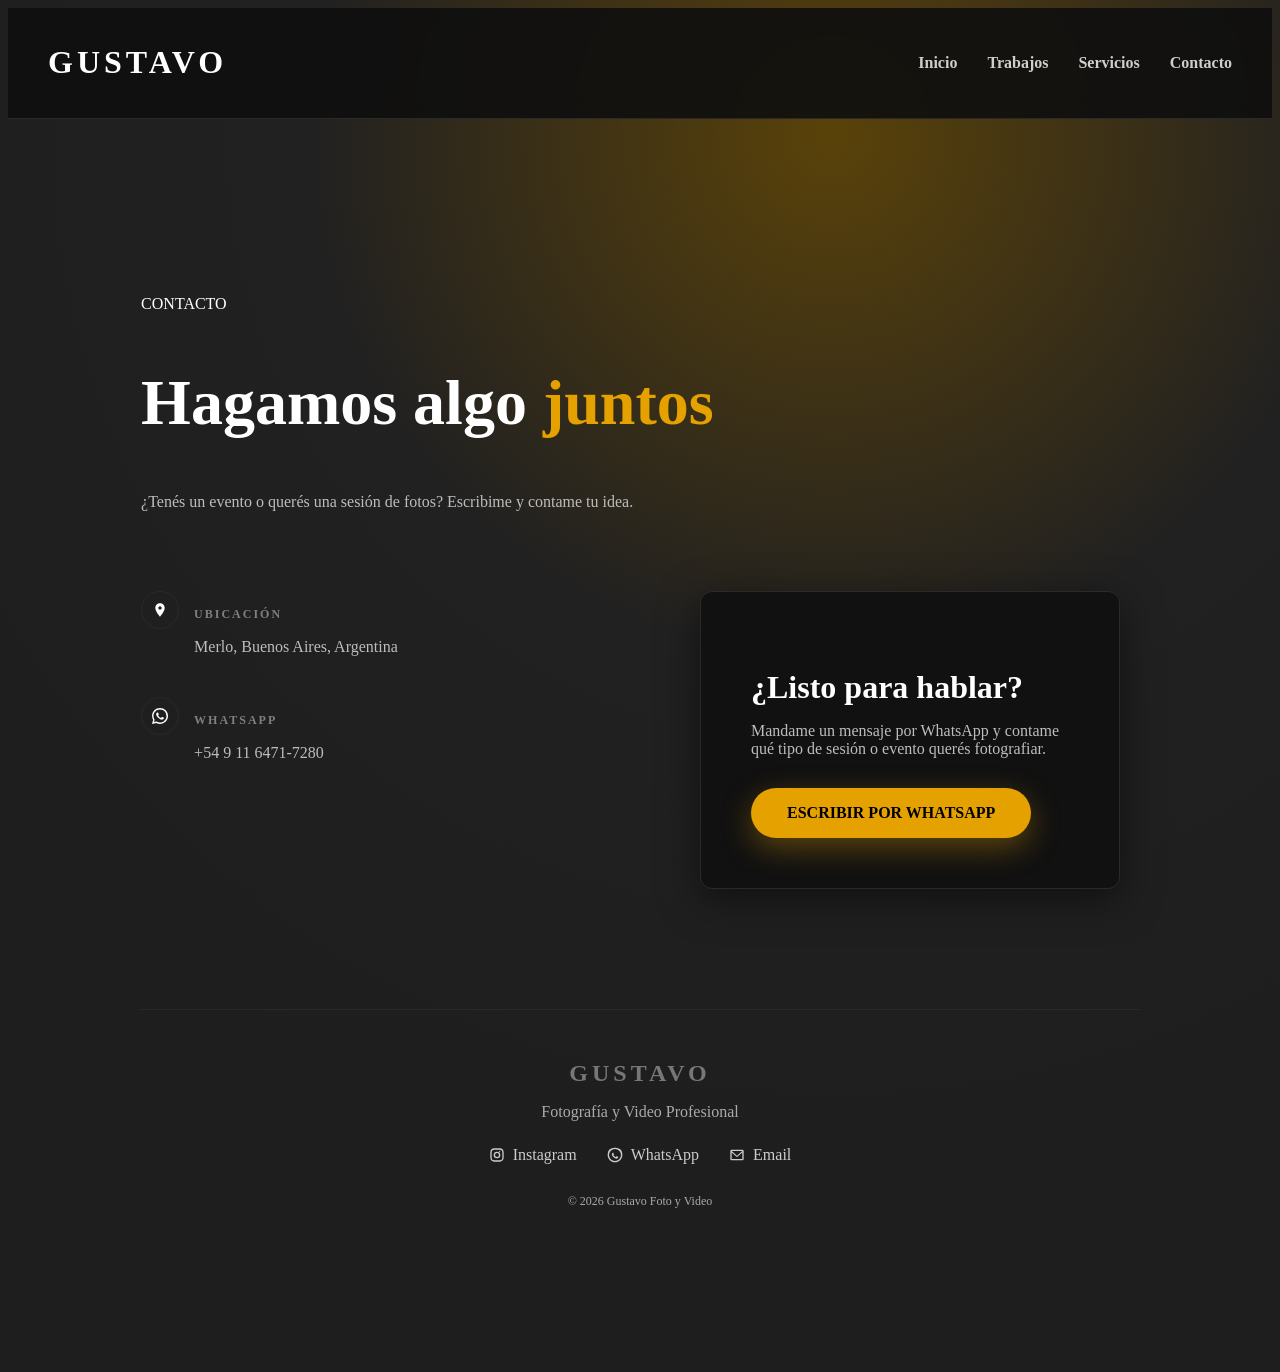
==== contacto.html @ f175c088 "Add files via upload" ====
<!DOCTYPE html>
<html lang="es">

<head>

<meta charset="UTF-8">
<meta name="viewport" content="width=device-width, initial-scale=1.0">

<title>Contacto | Gustavo Foto y Video</title>

<link rel="stylesheet" href="Css/Contacto.css">

</head>


<body>

<!-- HEADER (mismo que tu home) -->
<header class="header">

<h1 class="logo">GUSTAVO</h1>

<input type="checkbox" id="menu-toggle">
<label for="menu-toggle" class="menu-icon">
<span></span>
<span></span>
<span></span>
</label>

<nav>
<ul>
<li><a href="index.html#Inicio">Inicio</a></li>
<li><a href="index.html#Trabajos">Trabajos</a></li>
<li><a href="index.html#Servicios">Servicios</a></li>
<li><a href="contacto.html">Contacto</a></li>
</ul>
</nav>

</header>



<section class="contacto">


<div class="contacto-header">

<p class="sub">CONTACTO</p>

<h1>Hagamos algo <span>juntos</span></h1>

<p class="descripcion">
¿Tenés un evento o querés una sesión de fotos?
Escribime y contame tu idea.
</p>

</div>



<div class="contacto-contenido">

    <!-- INFO IZQUIERDA -->
    <div class="contacto-info">

        <div class="info-item">

            <div class="icono">
                <svg class="icon" viewBox="0 0 24 24">
                    <path d="M12 2C8.13 2 5 5.13 5 9c0 5.25 7 13 7 13s7-7.75 7-13c0-3.87-3.13-7-7-7zm0 9.5c-1.38 0-2.5-1.12-2.5-2.5S10.62 6.5 12 6.5s2.5 1.12 2.5 2.5S13.38 11.5 12 11.5z"/>
                </svg>
            </div>

            <div>
                <h4>UBICACIÓN</h4>
                <p>Merlo, Buenos Aires, Argentina</p>
            </div>

        </div>


        <div class="info-item">

           <div class="icono">
<svg class="icon" viewBox="0 0 24 24">
<path d="M20.52 3.48A11.94 11.94 0 0012.06 0C5.46 0 .12 5.34.12 11.94c0 2.1.55 4.15 1.6 5.96L0 24l6.28-1.64a11.9 11.9 0 005.78 1.47h.01c6.6 0 11.94-5.34 11.94-11.94 0-3.19-1.24-6.19-3.49-8.41zM12.07 21.7c-1.78 0-3.52-.48-5.04-1.38l-.36-.21-3.73.98.99-3.63-.23-.37a9.73 9.73 0 01-1.49-5.15c0-5.38 4.38-9.76 9.77-9.76 2.61 0 5.07 1.02 6.91 2.86a9.71 9.71 0 012.86 6.91c0 5.39-4.38 9.77-9.68 9.77zm5.37-7.31c-.29-.14-1.72-.85-1.99-.95-.27-.1-.46-.14-.65.14-.19.29-.75.95-.92 1.15-.17.19-.34.22-.63.07-.29-.14-1.23-.45-2.34-1.43-.86-.77-1.45-1.72-1.62-2.01-.17-.29-.02-.45.12-.59.13-.13.29-.34.43-.51.14-.17.19-.29.29-.48.1-.19.05-.36-.02-.51-.07-.14-.65-1.56-.9-2.13-.24-.58-.48-.5-.65-.5-.17 0-.36-.02-.55-.02-.19 0-.5.07-.76.36-.26.29-1 1-.99 2.44 0 1.44 1.02 2.83 1.16 3.02.14.19 2 3.06 4.85 4.29.68.29 1.2.46 1.61.59.68.22 1.3.19 1.79.11.55-.08 1.72-.7 1.96-1.38.24-.68.24-1.26.17-1.38-.07-.12-.26-.19-.55-.33z"/>
</svg>
</div>
            <div>
                <h4>WHATSAPP</h4>
                <p>+54 9 11 6471-7280</p>
            </div>

        </div>

    </div>


    <!-- BLOQUE DERECHO -->
    <div class="contacto-cta">

        <h2>¿Listo para hablar?</h2>

        <p>
        Mandame un mensaje por WhatsApp y contame
        qué tipo de sesión o evento querés fotografiar.
        </p>

        <a class="cta-btn" href="https://wa.me/5491112345678" target="_blank">
        ESCRIBIR POR WHATSAPP
        </a>

    </div>

</div>


<footer class="footer">

<div class="footer-content">

<h2>GUSTAVO</h2>

<p>Fotografía y Video Profesional</p>

<div class="footer-links">

<a href="#">
<svg viewBox="0 0 24 24" class="icon">
<path d="M7.75 2C4.57 2 2 4.57 2 7.75v8.5C2 19.43 4.57 22 7.75 22h8.5C19.43 22 22 19.43 22 16.25v-8.5C22 4.57 19.43 2 16.25 2h-8.5zm0 2h8.5A3.75 3.75 0 0 1 20 7.75v8.5A3.75 3.75 0 0 1 16.25 20h-8.5A3.75 3.75 0 0 1 4 16.25v-8.5A3.75 3.75 0 0 1 7.75 4zm8.25 1.5a1 1 0 1 0 0 2 1 1 0 0 0 0-2zM12 7a5 5 0 1 0 0 10 5 5 0 0 0 0-10zm0 2a3 3 0 1 1 0 6 3 3 0 0 1 0-6z"/>
</svg>
Instagram
</a>

<a href="#">
<svg viewBox="0 0 24 24" class="icon">
<path d="M20 3.5A11.94 11.94 0 0 0 12 1 11.94 11.94 0 0 0 4 3.5C1.8 5.7 1 8.4 1 12c0 6.1 4.9 11 11 11s11-4.9 11-11c0-3.6-.8-6.3-3-8.5zm-8 17.5a9 9 0 1 1 0-18 9 9 0 0 1 0 18zm4.5-6.5c-.2-.1-1.5-.7-1.7-.8-.2-.1-.4-.1-.5.1-.1.2-.6.8-.7 1-.1.2-.3.2-.5.1-.2-.1-1-.4-1.9-1.2-.7-.6-1.2-1.3-1.4-1.5-.1-.2 0-.3.1-.4.1-.1.2-.3.3-.4.1-.1.1-.2.2-.3.1-.1 0-.2 0-.3 0-.1-.5-1.2-.7-1.6-.2-.5-.4-.4-.5-.4h-.5c-.2 0-.4.1-.6.3-.2.2-.8.8-.8 2s.8 2.4.9 2.5c.1.2 1.6 2.4 3.8 3.3.5.2 1 .4 1.3.5.6.2 1.2.2 1.6.1.5-.1 1.5-.6 1.7-1.2.2-.6.2-1.1.2-1.2 0-.1-.2-.2-.4-.3z"/>
</svg>
WhatsApp
</a>

<a href="#">
<svg viewBox="0 0 24 24" class="icon">
<path d="M2 6a2 2 0 0 1 2-2h16a2 2 0 0 1 2 2v12a2 2 0 0 1-2 2H4a2 2 0 0 1-2-2V6zm2 0v.01L12 13l8-6.99V6H4zm16 2.24l-7.4 6.47a1 1 0 0 1-1.2 0L4 8.24V18h16V8.24z"/>
</svg>
Email
</a>

</div>


<p class="copyright">
© 2026 Gustavo Foto y Video
</p>

</footer>


</body>
</html>
---- Css/Contacto.css ----
*{
box-sizing:border-box;
}

html,body{
min-height:100%;
overflow-x: hidden;
}

header{

position:sticky;
top:0;
left:0;

width:100%;

display:flex;
justify-content:space-between;
align-items:center;

padding:20px 40px;

background:transparent;

border-bottom:1px solid transparent;

z-index:1000;

transition:0.3s;

}

header:hover{
background:#000000;
border-bottom:1px solid #202020;
}

.logo{
letter-spacing:4px;
font-family:'Times New Roman', Times, serif
}

#menu-toggle{
display:none;
}

.menu-icon{
display:none;
flex-direction:column;
cursor:pointer;
gap:5px;
}

.menu-icon span{
width:25px;
height:2px;
background:white;
display:block;
}

nav ul{
display:flex;
gap:30px;
list-style:none;

}

nav a{
text-decoration:none;
color:#cfcfcf;
font-weight:bold;
position:relative;
padding-bottom:5px;
}

nav a::after{
content:"";
position:absolute;
left:0;
bottom:0;
width:0;
height:2px;
background:#e5c100;
transition:0.3s;
}

nav a:hover::after{
width:100%;
}

body{

background:
radial-gradient(
circle at 65% 10%,
rgba(229,161,0,0.35) 0%,
rgba(46,45,45,0.6) 35%,
#1f1e1e 70%
);

background-color:#0f0f0f;
color:white;

}

.contacto{

max-width:1200px;
margin:auto;
padding:160px 8% 120px 8%;

}

.contacto-header{

margin-bottom:80px;

}



.contacto-header h1{
font-size:clamp(32px, 6vw, 64px);
}



.contacto-header span{

color:#e5a100;

}

.descripcion{

color:#bdbdbd;

}


.contacto-contenido{
display:grid;
grid-template-columns:1fr 1fr;
gap:120px;
}





.info-item{

display:flex;
align-items:flex-start;
gap:15px;
margin-bottom:25px;

}

.icono{

width:38px;
height:38px;
border:1px solid #2a2a2a;
border-radius:50%;

display:flex;
align-items:center;
justify-content:center;
fill:currentColor;

}

.info-item h4{

color:rgb(129,126,126);
font-size:12px;
letter-spacing:2px;

}

.info-item p{

color:#bdbdbd;

}

.contacto-cta{

background:#111;
border:1px solid #2a2a2a;

padding:50px;

border-radius:12px;

max-width:420px;

box-shadow:0 10px 40px rgba(0,0,0,0.5);

}

.contacto-cta h2{

font-size:32px;
margin-bottom:15px;

}

.contacto-cta p{

color:#bdbdbd;
margin-bottom:30px;

}

.cta-btn{

display:inline-block;

padding:16px 36px;

background:#e5a100;
color:black;

font-weight:600;
text-decoration:none;

border-radius:40px;

transition:0.3s;

box-shadow:0 10px 30px rgba(229,161,0,0.35);

}

.cta-btn:hover{

background:#ffb400;
transform:translateY(-3px);

}

.footer{

margin-top:120px;
padding:40px 8%;

text-align:center;

color:#777;

border-top:1px solid #2a2a2a;
}


header{
position:sticky;
top:0;
width:100%;

background:#0f0f0f;

display:flex;
justify-content:space-between;
align-items:center;

padding:15px 40px;

border-bottom:1px solid #2a2a2a;

z-index:1000;

flex-wrap:wrap; 
transition: 0.3s;
backdrop-filter:blur(10px);
background:rgba(15,15,15,0.9);
}

.footer{
padding:30px 8% 10px 8%;
text-align:center;
border-top:1px solid #2a2a2a;
}

.footer-content h2{
letter-spacing:4px;
margin-bottom:10px;
}

.footer-content p{
color:#aaa;
margin-bottom:25px;
}

.footer-links{
display:flex;
justify-content:center;
gap:30px;
margin-bottom:30px;
}

.footer-links a{

display:flex;
align-items:center;
gap:8px;

text-decoration:none;
color:#ccc;

transition:0.3s;

}

.footer-links a:hover{
color:#e5c100;
}

.icon{

width:16px;
height:16px;

fill:currentColor;

}

.copyright{
font-size:12px;
color:#777;
}

.info-item:hover .icono{
border-color:#e5a100;
}

.info-item:hover .icono .icon{
color:#e5a100;
}

@media (max-width:768px){

.contacto{
padding:120px 30px;
}

.contacto-contenido{
grid-template-columns:1fr;
gap:60px;
}

.contacto-cta{
max-width:100%;
}

nav ul{
gap:20px;
}

.contacto-header h1{
font-size:40px;
}

}

@media (max-width:480px){

header{
padding:15px 20px;
}

nav ul{
gap:15px;
font-size:14px;
}

.cta-btn{
width:100%;
text-align:center;
}

}
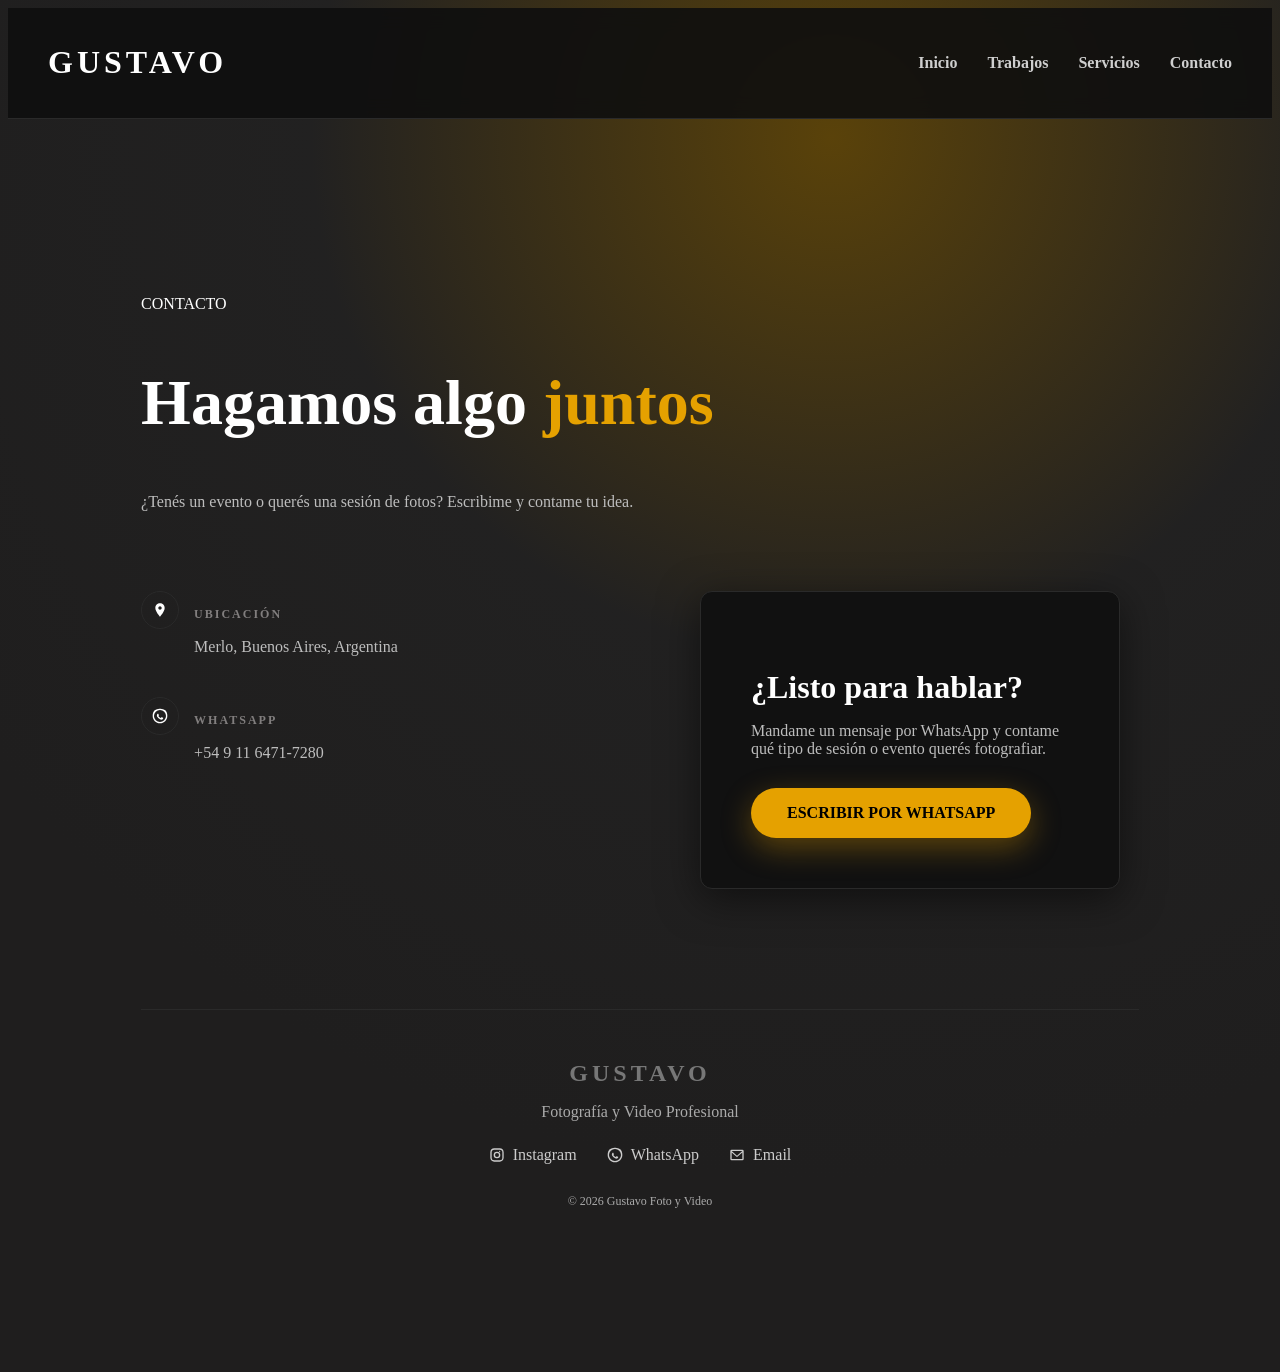
==== commit 2ca77906: "Add files via upload" ====
--- a/contacto.html
+++ b/contacto.html
@@ -15,7 +15,6 @@
 
 <body>
 
-<!-- HEADER (mismo que tu home) -->
 <header class="header">
 
 <h1 class="logo">GUSTAVO</h1>
@@ -43,118 +42,88 @@
 <section class="contacto">
 
 
-<div class="contacto-header">
-
-<p class="sub">CONTACTO</p>
-
-<h1>Hagamos algo <span>juntos</span></h1>
-
-<p class="descripcion">
-¿Tenés un evento o querés una sesión de fotos?
-Escribime y contame tu idea.
-</p>
-
+<div class="contacto-header fade-in fade-delay-1">
+    <p class="sub">CONTACTO</p>
+    <h1>Hagamos algo <span>juntos</span></h1>
+    <p class="descripcion">
+        ¿Tenés un evento o querés una sesión de fotos?
+        Escribime y contame tu idea.
+    </p>
 </div>
 
-
-
+<!-- CONTACTO CONTENIDO -->
 <div class="contacto-contenido">
 
     <!-- INFO IZQUIERDA -->
-    <div class="contacto-info">
+<div class="contacto-info">
+    <a href="https://www.google.com/maps/place/Jos%C3%A9+M%C3%A1rmol+154,+B1716+Merlo,+Provincia+de+Buenos+Aires" target="_blank" class="info-item fade-in fade-delay-2">
+        <div class="icono">
+            <svg class="icon" viewBox="0 0 24 24">
+                <path d="M12 2C8.13 2 5 5.13 5 9c0 5.25 7 13 7 13s7-7.75 7-13c0-3.87-3.13-7-7-7zm0 9.5c-1.38 0-2.5-1.12-2.5-2.5S10.62 6.5 12 6.5s2.5 1.12 2.5 2.5S13.38 11.5 12 11.5z"/>
+            </svg>
+        </div>
+        <div class="info-text">
+            <h4>UBICACIÓN</h4>
+            <p>Merlo, Buenos Aires, Argentina</p>
+        </div>
+    </a>
 
-        <div class="info-item">
-
-            <div class="icono">
-                <svg class="icon" viewBox="0 0 24 24">
-                    <path d="M12 2C8.13 2 5 5.13 5 9c0 5.25 7 13 7 13s7-7.75 7-13c0-3.87-3.13-7-7-7zm0 9.5c-1.38 0-2.5-1.12-2.5-2.5S10.62 6.5 12 6.5s2.5 1.12 2.5 2.5S13.38 11.5 12 11.5z"/>
-                </svg>
-            </div>
-
-            <div>
-                <h4>UBICACIÓN</h4>
-                <p>Merlo, Buenos Aires, Argentina</p>
-            </div>
-
+    <a href="https://wa.me/5491164717280" target="_blank" class="info-item fade-in fade-delay-3">
+        <div class="icono">
+            <svg class="icon" viewBox="0 0 24 24">
+                <path d="M20 3.5A11.94 11.94 0 0 0 12 1 11.94 11.94 0 0 0 4 3.5C1.8 5.7 1 8.4 1 12c0 6.1 4.9 11 11 11s11-4.9 11-11c0-3.6-.8-6.3-3-8.5zm-8 17.5a9 9 0 1 1 0-18 9 9 0 0 1 0 18zm4.5-6.5c-.2-.1-1.5-.7-1.7-.8-.2-.1-.4-.1-.5.1-.1.2-.6.8-.7 1-.1.2-.3.2-.5.1-.2-.1-1-.4-1.9-1.2-.7-.6-1.2-1.3-1.4-1.5-.1-.2 0-.3.1-.4.1-.1.2-.3.3-.4.1-.1.1-.2.2-.3.1-.1 0-.2 0-.3 0-.1-.5-1.2-.7-1.6-.2-.5-.4-.4-.5-.4h-.5c-.2 0-.4.1-.6.3-.2.2-.8.8-.8 2s.8 2.4.9 2.5c.1.2 1.6 2.4 3.8 3.3.5.2 1 .4 1.3.5.6.2 1.2.2 1.6.1.5-.1 1.5-.6 1.7-1.2.2-.6.2-1.1.2-1.2 0-.1-.2-.2-.4-.3z"/>
+            </svg>
         </div>
-
-
-        <div class="info-item">
-
-           <div class="icono">
-<svg class="icon" viewBox="0 0 24 24">
-<path d="M20.52 3.48A11.94 11.94 0 0012.06 0C5.46 0 .12 5.34.12 11.94c0 2.1.55 4.15 1.6 5.96L0 24l6.28-1.64a11.9 11.9 0 005.78 1.47h.01c6.6 0 11.94-5.34 11.94-11.94 0-3.19-1.24-6.19-3.49-8.41zM12.07 21.7c-1.78 0-3.52-.48-5.04-1.38l-.36-.21-3.73.98.99-3.63-.23-.37a9.73 9.73 0 01-1.49-5.15c0-5.38 4.38-9.76 9.77-9.76 2.61 0 5.07 1.02 6.91 2.86a9.71 9.71 0 012.86 6.91c0 5.39-4.38 9.77-9.68 9.77zm5.37-7.31c-.29-.14-1.72-.85-1.99-.95-.27-.1-.46-.14-.65.14-.19.29-.75.95-.92 1.15-.17.19-.34.22-.63.07-.29-.14-1.23-.45-2.34-1.43-.86-.77-1.45-1.72-1.62-2.01-.17-.29-.02-.45.12-.59.13-.13.29-.34.43-.51.14-.17.19-.29.29-.48.1-.19.05-.36-.02-.51-.07-.14-.65-1.56-.9-2.13-.24-.58-.48-.5-.65-.5-.17 0-.36-.02-.55-.02-.19 0-.5.07-.76.36-.26.29-1 1-.99 2.44 0 1.44 1.02 2.83 1.16 3.02.14.19 2 3.06 4.85 4.29.68.29 1.2.46 1.61.59.68.22 1.3.19 1.79.11.55-.08 1.72-.7 1.96-1.38.24-.68.24-1.26.17-1.38-.07-.12-.26-.19-.55-.33z"/>
-</svg>
+        <div class="info-text">
+            <h4>WHATSAPP</h4>
+            <p>+54 9 11 6471-7280</p>
+        </div>
+    </a>
 </div>
-            <div>
-                <h4>WHATSAPP</h4>
-                <p>+54 9 11 6471-7280</p>
-            </div>
-
-        </div>
-
-    </div>
-
-
     <!-- BLOQUE DERECHO -->
-    <div class="contacto-cta">
-
+    <div class="contacto-cta fade-in fade-delay-4">
         <h2>¿Listo para hablar?</h2>
-
         <p>
-        Mandame un mensaje por WhatsApp y contame
-        qué tipo de sesión o evento querés fotografiar.
+            Mandame un mensaje por WhatsApp y contame
+            qué tipo de sesión o evento querés fotografiar.
         </p>
-
         <a class="cta-btn" href="https://wa.me/5491112345678" target="_blank">
-        ESCRIBIR POR WHATSAPP
+            ESCRIBIR POR WHATSAPP
         </a>
-
     </div>
 
 </div>
 
-
-<footer class="footer">
-
-<div class="footer-content">
-
-<h2>GUSTAVO</h2>
-
-<p>Fotografía y Video Profesional</p>
-
-<div class="footer-links">
-
-<a href="#">
-<svg viewBox="0 0 24 24" class="icon">
-<path d="M7.75 2C4.57 2 2 4.57 2 7.75v8.5C2 19.43 4.57 22 7.75 22h8.5C19.43 22 22 19.43 22 16.25v-8.5C22 4.57 19.43 2 16.25 2h-8.5zm0 2h8.5A3.75 3.75 0 0 1 20 7.75v8.5A3.75 3.75 0 0 1 16.25 20h-8.5A3.75 3.75 0 0 1 4 16.25v-8.5A3.75 3.75 0 0 1 7.75 4zm8.25 1.5a1 1 0 1 0 0 2 1 1 0 0 0 0-2zM12 7a5 5 0 1 0 0 10 5 5 0 0 0 0-10zm0 2a3 3 0 1 1 0 6 3 3 0 0 1 0-6z"/>
-</svg>
-Instagram
-</a>
-
-<a href="#">
-<svg viewBox="0 0 24 24" class="icon">
-<path d="M20 3.5A11.94 11.94 0 0 0 12 1 11.94 11.94 0 0 0 4 3.5C1.8 5.7 1 8.4 1 12c0 6.1 4.9 11 11 11s11-4.9 11-11c0-3.6-.8-6.3-3-8.5zm-8 17.5a9 9 0 1 1 0-18 9 9 0 0 1 0 18zm4.5-6.5c-.2-.1-1.5-.7-1.7-.8-.2-.1-.4-.1-.5.1-.1.2-.6.8-.7 1-.1.2-.3.2-.5.1-.2-.1-1-.4-1.9-1.2-.7-.6-1.2-1.3-1.4-1.5-.1-.2 0-.3.1-.4.1-.1.2-.3.3-.4.1-.1.1-.2.2-.3.1-.1 0-.2 0-.3 0-.1-.5-1.2-.7-1.6-.2-.5-.4-.4-.5-.4h-.5c-.2 0-.4.1-.6.3-.2.2-.8.8-.8 2s.8 2.4.9 2.5c.1.2 1.6 2.4 3.8 3.3.5.2 1 .4 1.3.5.6.2 1.2.2 1.6.1.5-.1 1.5-.6 1.7-1.2.2-.6.2-1.1.2-1.2 0-.1-.2-.2-.4-.3z"/>
-</svg>
-WhatsApp
-</a>
-
-<a href="#">
-<svg viewBox="0 0 24 24" class="icon">
-<path d="M2 6a2 2 0 0 1 2-2h16a2 2 0 0 1 2 2v12a2 2 0 0 1-2 2H4a2 2 0 0 1-2-2V6zm2 0v.01L12 13l8-6.99V6H4zm16 2.24l-7.4 6.47a1 1 0 0 1-1.2 0L4 8.24V18h16V8.24z"/>
-</svg>
-Email
-</a>
-
-</div>
-
-
-<p class="copyright">
-© 2026 Gustavo Foto y Video
-</p>
-
+<!-- FOOTER -->
+<footer class="footer fade-in fade-delay-5">
+    <div class="footer-content">
+        <h2>GUSTAVO</h2>
+        <p>Fotografía y Video Profesional</p>
+        <div class="footer-links">
+            <a href="https://www.instagram.com/gustavo.laurenti/" target="_blank">
+                <svg viewBox="0 0 24 24" class="icon">
+                    <path d="M7.75 2C4.57 2 2 4.57 2 7.75v8.5C2 19.43 4.57 22 7.75 22h8.5C19.43 22 22 19.43 22 16.25v-8.5C22 4.57 19.43 2 16.25 2h-8.5zm0 2h8.5A3.75 3.75 0 0 1 20 7.75v8.5A3.75 3.75 0 0 1 16.25 20h-8.5A3.75 3.75 0 0 1 4 16.25v-8.5A3.75 3.75 0 0 1 7.75 4zm8.25 1.5a1 1 0 1 0 0 2 1 1 0 0 0 0-2zM12 7a5 5 0 1 0 0 10 5 5 0 0 0 0-10zm0 2a3 3 0 1 1 0 6 3 3 0 0 1 0-6z"/>
+                </svg>
+                Instagram
+            </a>
+            <a href="https://wa.me/541164717280" target="_blank">
+                <svg viewBox="0 0 24 24" class="icon">
+                    <path d="M20 3.5A11.94 11.94 0 0 0 12 1 11.94 11.94 0 0 0 4 3.5C1.8 5.7 1 8.4 1 12c0 6.1 4.9 11 11 11s11-4.9 11-11c0-3.6-.8-6.3-3-8.5zm-8 17.5a9 9 0 1 1 0-18 9 9 0 0 1 0 18zm4.5-6.5c-.2-.1-1.5-.7-1.7-.8-.2-.1-.4-.1-.5.1-.1.2-.6.8-.7 1-.1.2-.3.2-.5.1-.2-.1-1-.4-1.9-1.2-.7-.6-1.2-1.3-1.4-1.5-.1-.2 0-.3.1-.4.1-.1.2-.3.3-.4.1-.1.1-.2.2-.3.1-.1 0-.2 0-.3 0-.1-.5-1.2-.7-1.6-.2-.5-.4-.4-.5-.4h-.5c-.2 0-.4.1-.6.3-.2.2-.8.8-.8 2s.8 2.4.9 2.5c.1.2 1.6 2.4 3.8 3.3.5.2 1 .4 1.3.5.6.2 1.2.2 1.6.1.5-.1 1.5-.6 1.7-1.2.2-.6.2-1.1.2-1.2 0-.1-.2-.2-.4-.3z"/>
+                </svg>
+                WhatsApp
+            </a>
+            <a href="https://mail.google.com/mail/?view=cm&fs=1&to=gustavo.lau.154@gmail.com" target="_blank">
+                <svg viewBox="0 0 24 24" class="icon">
+                    <path d="M2 6a2 2 0 0 1 2-2h16a2 2 0 0 1 2 2v12a2 2 0 0 1-2 2H4a2 2 0 0 1-2-2V6zm2 0v.01L12 13l8-6.99V6H4zm16 2.24l-7.4 6.47a1 1 0 0 1-1.2 0L4 8.24V18h16V8.24z"/>
+                </svg>
+                Email
+            </a>
+        </div>
+        <p class="copyright">
+            © 2026 Gustavo Foto y Video
+        </p>
+    </div>
 </footer>
-
 
 </body>
 </html>
--- a/Css/Contacto.css
+++ b/Css/Contacto.css
@@ -186,6 +186,17 @@
 
 }
 
+/* Evitar que los links hereden azul/subrayado y mantener layout flex */
+.contacto-info a.info-item {
+    display: flex;             /* para que icono y texto queden al lado */
+    align-items: flex-start;   /* como antes */
+    gap: 15px;                 /* espacio entre icono y texto */
+    margin-bottom: 25px;       /* igual que antes */
+    
+    text-decoration: none;     /* quitar subrayado */
+    color: inherit;            /* mantener color del texto original */
+}
+
 .contacto-cta{
 
 background:#111;
@@ -340,6 +351,25 @@
 color:#e5a100;
 }
 
+.fade-in{
+    opacity:0;
+    transform:translateY(40px);
+    animation:aparecer 1s forwards;
+}
+
+.fade-delay-1{animation-delay:0.3s;}
+.fade-delay-2{animation-delay:0.5s;}
+.fade-delay-3{animation-delay:0.7s;}
+.fade-delay-4{animation-delay:0.9s;}
+.fade-delay-5{animation-delay:1.1s;}
+
+@keyframes aparecer{
+    to{
+        opacity:1;
+        transform:translateY(0);
+    }
+}
+
 @media (max-width:768px){
 
 .contacto{
